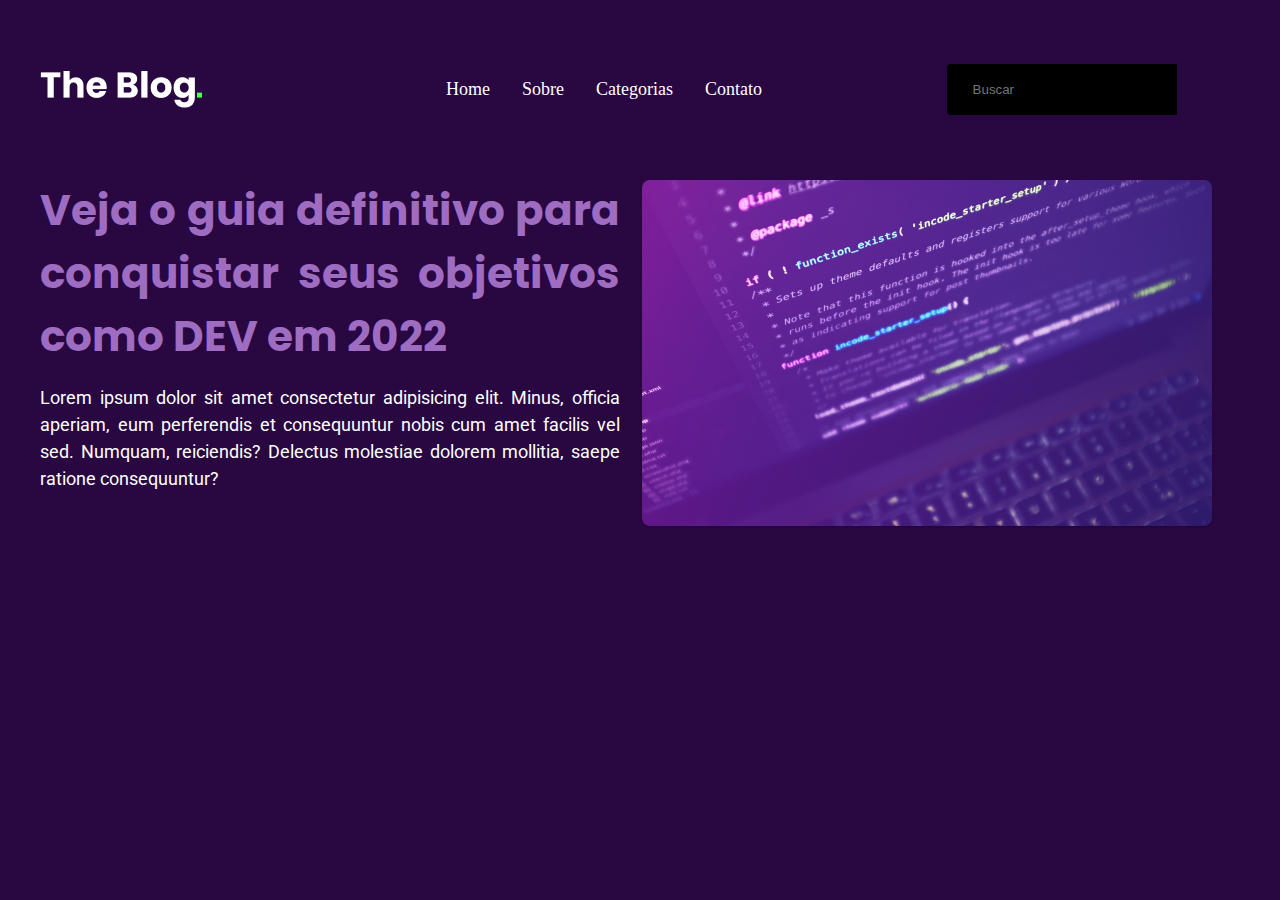
==== index.html @ f36d980c "Primeira parte desafio Rocket Blog" ====
<!DOCTYPE html>
<html lang="en">
<head>
    <meta charset="UTF-8">
    <meta http-equiv="X-UA-Compatible" content="IE=edge">
    <meta name="viewport" content="width=device-width, initial-scale=1.0">
    <title>Rocket Blog</title>
    <link rel="stylesheet" href="style.css">
    <link rel="preconnect" href="https://fonts.googleapis.com">
    <link rel="preconnect" href="https://fonts.gstatic.com" crossorigin>
    <link href="https://fonts.googleapis.com/css2?family=Poppins:wght@700&family=Roboto:wght@400&display=swap" rel="stylesheet">
</head>
<body>
    <header>
        <nav class="menu">
            <div>               
                <ul>
                    <li><img class="logo" src="./logo (1).png"></li>
                    <li>Home</li>
                    <li>Sobre</li>
                    <li>Categorias</li>
                    <li>Contato</li>
                    <li><input type="search" name="search" id="search" placeholder="Buscar"></li>
                </ul>                   
            </div>
            <div class="content">
                <img class="img" src="./featured-image.png">
                <h3>
                    Veja o guia definitivo para conquistar seus objetivos como DEV em 2022
                </h3>
                <p>Lorem ipsum dolor sit amet consectetur adipisicing elit. Minus, officia aperiam, eum perferendis et consequuntur nobis cum amet facilis vel sed. Numquam, reiciendis? Delectus molestiae dolorem mollitia, saepe ratione consequuntur?</p>                
            </div>
        </nav>
    </header>
</body>
</html>
---- style.css ----
* {  /* * representa todo o conteúdo da pagina */
    margin: 0;
    box-sizing: border-box; /*Para conta o tamanho a partir da borda*/
    padding-bottom: 0;
}

:root {
    font-size: 62.5%;
    --purple-bg: #290742;
    --dark-bg: #170027;
    --button-bg: #9e6dc2;
    --white: #fff;
    --light-purple: #fbf6ff;
    --green: #4fff4b;
}

body {
    background-color: hsl(275, 81%, 14%);
    margin-top: 6.4rem;
    margin-inline: center; 
    width: 100vw;
              
}

.logo {
    margin-right: 21.2rem; 
    align-items: center; 
    align-content: center;  
    
}

.menu {       
    font-size: 1.8rem;    
    color: white;
    margin-inline: auto;
    align-items: center;
    align-content: center;
}

.menu ul, li {
    display: flex;
    gap: 3.2rem;
    text-decoration: none;
    list-style-type: none;
    align-items: center;
    align-content: center;
    
    
}

#search {
    width: 23rem;
    height: 4.4rem;
    margin-left: 15.3rem;
    background-color: black;
    border-radius: 4px 0px 0px 4px;
    border: none;
    padding: 2.56rem;
}

.content {
    font-family: 'Poppins';    
    margin-top: 6.4rem;    
    font-size: 3.6rem;    
    width: 62rem;
    height: 16.2rem;
    text-align: justify;
    color: var(--button-bg);
    padding-left: 4rem;
    margin-bottom: 1.6rem;    
}

.content p {
    font-family: 'Roboto';
    font-size: 1.8rem;
    margin-top: 1.6rem;
    color: white;
    font-weight: 400;
    line-height: 2.7rem;
}

.img {
    position: absolute;
    left: 50%;
}
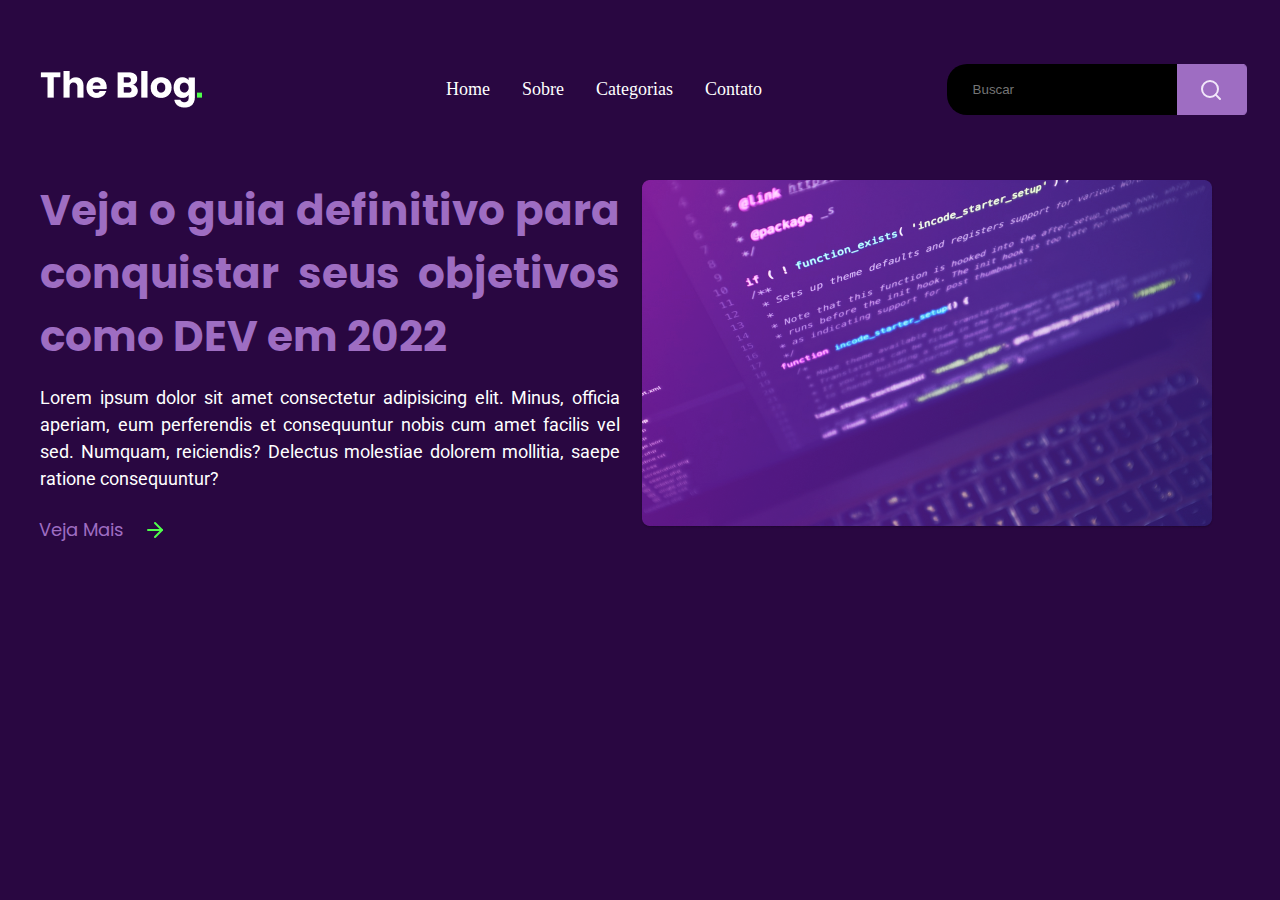
==== commit 968f6c57: "alterações no search e adição de link Veja Mais" ====
--- a/index.html
+++ b/index.html
@@ -15,22 +15,35 @@
         <nav class="menu">
             <div>               
                 <ul>
-                    <li><img class="logo" src="./logo (1).png"></li>
-                    <li>Home</li>
-                    <li>Sobre</li>
-                    <li>Categorias</li>
-                    <li>Contato</li>
-                    <li><input type="search" name="search" id="search" placeholder="Buscar"></li>
-                </ul>                   
+                    <li><img class="logo" src="./assets/logo (1).png"></li>
+                    <li><a href="#home">Home</a></li>
+                    <li><a href="#about">Sobre</a></li>
+                    <li><a href="#categories">Categorias</a></li>
+                    <li><a href="#contact">Contato</a></li>
+                    <li><input type="search" name="search" id="search" placeholder="Buscar"></li>    
+                    <li><img class="bsearch" src="./assets/password.png" alt=""><svg id="lupa" width="24" height="24" viewBox="0 0 24 24" fill="none" xmlns="http://www.w3.org/2000/svg">
+                        <path d="M11 19C15.4183 19 19 15.4183 19 11C19 6.58172 15.4183 3 11 3C6.58172 3 3 6.58172 3 11C3 15.4183 6.58172 19 11 19Z" stroke="#F2E7FA" stroke-width="2" stroke-linecap="round" stroke-linejoin="round"/>
+                        <path d="M21 21L16.65 16.65" stroke="#F2E7FA" stroke-width="2" stroke-linecap="round" stroke-linejoin="round"/>
+                        </svg>
+                        </button></li>    
+                </ul>
+                                  
             </div>
             <div class="content">
-                <img class="img" src="./featured-image.png">
+                <img class="img" src="./assets/featured-image.png">
                 <h3>
                     Veja o guia definitivo para conquistar seus objetivos como DEV em 2022
                 </h3>
                 <p>Lorem ipsum dolor sit amet consectetur adipisicing elit. Minus, officia aperiam, eum perferendis et consequuntur nobis cum amet facilis vel sed. Numquam, reiciendis? Delectus molestiae dolorem mollitia, saepe ratione consequuntur?</p>                
-            </div>
-        </nav>
+                <ul class="more">
+                    <a href="#"><li>Veja Mais</li>
+                    <li><svg width="24" height="24" viewBox="0 0 24 24" fill="none" xmlns="http://www.w3.org/2000/svg">
+                            <path d="M5 12H19" stroke="#4FFF4B" stroke-width="2" stroke-linecap="round" stroke-linejoin="round"/>
+                            <path d="M12 5L19 12L12 19" stroke="#4FFF4B" stroke-width="2" stroke-linecap="round" stroke-linejoin="round"/>
+                    </svg></li></a>                    
+                </ul>  
+            </div>                       
+        </nav>              
     </header>
 </body>
 </html>--- a/style.css
+++ b/style.css
@@ -2,6 +2,7 @@
     margin: 0;
     box-sizing: border-box; /*Para conta o tamanho a partir da borda*/
     padding-bottom: 0;
+    
 }
 
 :root {
@@ -37,23 +38,23 @@
     align-content: center;
 }
 
-.menu ul, li {
+.menu ul, li, a {
     display: flex;
     gap: 3.2rem;
     text-decoration: none;
     list-style-type: none;
     align-items: center;
     align-content: center;
-    
+    color: white;    
     
 }
 
 #search {
     width: 23rem;
-    height: 4.4rem;
+    height: 4.2rem;
     margin-left: 15.3rem;
     background-color: black;
-    border-radius: 4px 0px 0px 4px;
+    border-radius: 2rem 0px 0px 2rem;
     border: none;
     padding: 2.56rem;
 }
@@ -83,3 +84,32 @@
     position: absolute;
     left: 50%;
 }
+
+.bsearch {
+    border: none;
+    margin: -3.2rem;
+    align-items: center;
+    align-content: center;
+    width: 7rem;
+    height: 5.15rem;
+}
+
+#lupa {
+    position: absolute;
+    align-items: center;
+    align-content: center;
+    display: flex;
+    margin-left: -1rem;
+    
+}
+
+.more li {
+    display: flex;
+    align-items: center;
+    align-content: center;
+    font-size: 1.8rem;
+    margin-top: 2.4rem;
+    margin-left: -4.1rem;
+    color: var(--button-bg);
+    padding-right: 2.8rem;    
+}